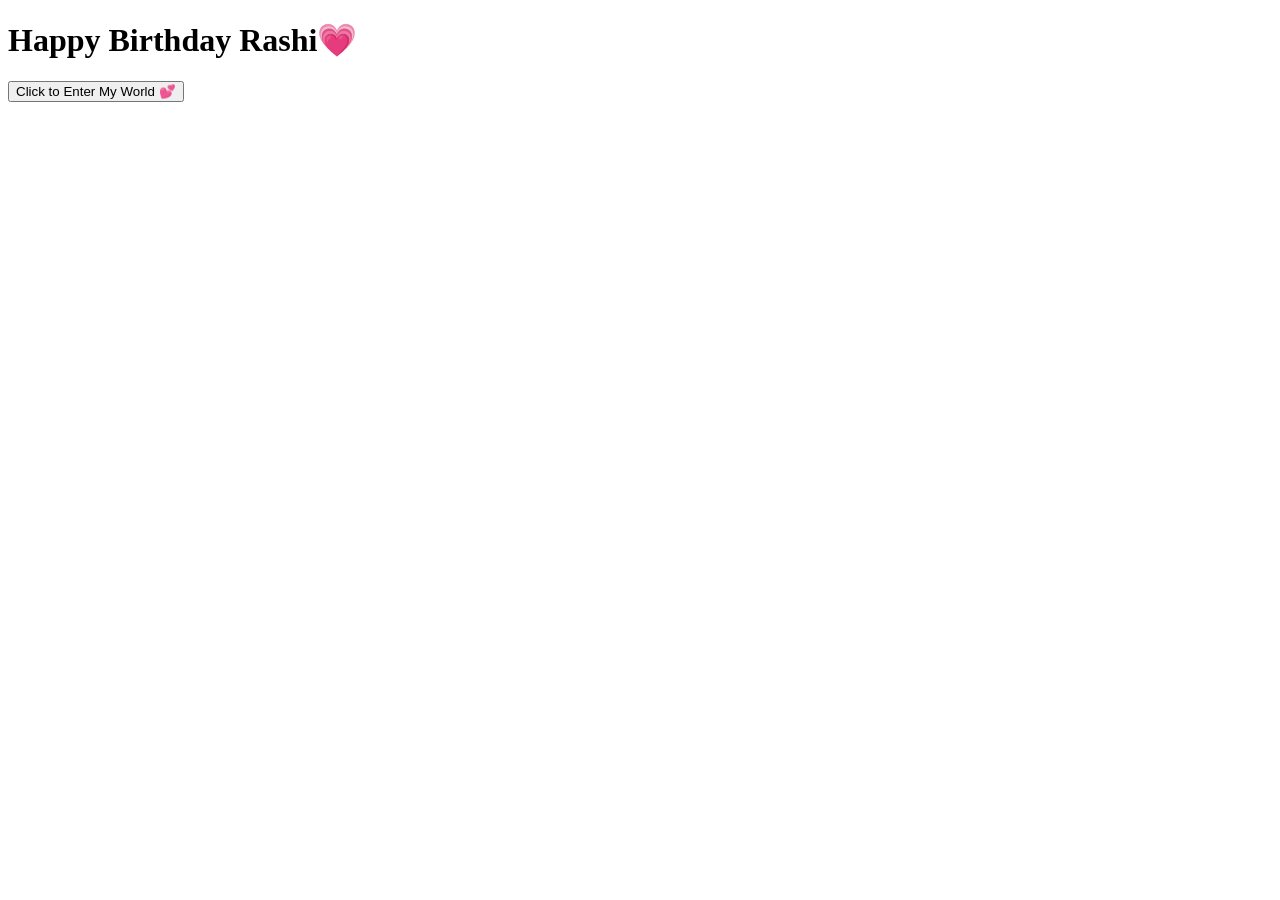
==== index.html @ a5a4af19 "Update index.html" ====
<!DOCTYPE html>
<html lang="en">
<head>
    <meta charset="UTF-8">
    <meta name="viewport" content="width=device-width, initial-scale=1.0">
    <title>Happy Birthday</title>
    <script src="https://cdnjs.cloudflare.com/ajax/libs/gsap/3.12.2/gsap.min.js"></script>
    <link rel="stylesheet" href="style.css">
    
</head>
<body>
    <div class="cursor"></div>
    <div class="container">
        <h1>Happy Birthday Rashi💗</h1>
        <div class="greeting"></div>
        <button class="cta-button">Click to Enter My World 💕</button>
    </div>

    <script src="script.js">
        
    </script>
</body>
</html>
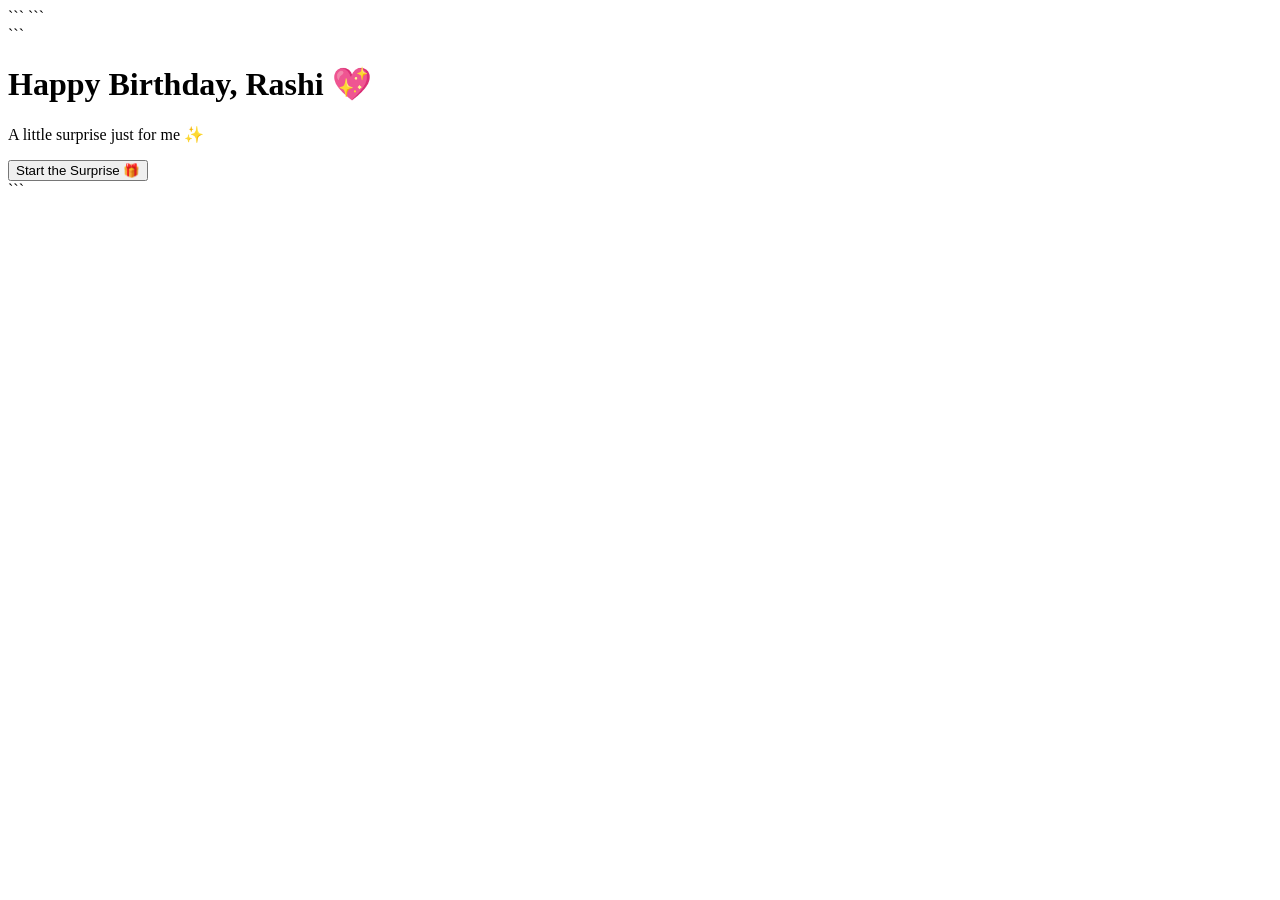
==== commit 2be024ef: "Update index.html" ====
--- a/index.html
+++ b/index.html
@@ -1,23 +1,30 @@
 <!DOCTYPE html>
+
 <html lang="en">
 <head>
     <meta charset="UTF-8">
     <meta name="viewport" content="width=device-width, initial-scale=1.0">
-    <title>Happy Birthday</title>
-    <script src="https://cdnjs.cloudflare.com/ajax/libs/gsap/3.12.2/gsap.min.js"></script>
-    <link rel="stylesheet" href="style.css">
-    
+    <title>Happy Birthday 🎉</title>
+
+```
+<script src="https://cdnjs.cloudflare.com/ajax/libs/gsap/3.12.2/gsap.min.js"></script>
+<link rel="stylesheet" href="style.css">
+```
+
 </head>
+
 <body>
     <div class="cursor"></div>
-    <div class="container">
-        <h1>Happy Birthday Rashi💗</h1>
-        <div class="greeting"></div>
-        <button class="cta-button">Click to Enter My World 💕</button>
-    </div>
 
-    <script src="script.js">
-        
-    </script>
+```
+<div class="container">
+    <h1>Happy Birthday, Rashi 💖</h1>
+    <p class="greeting">A little surprise just for me ✨</p>
+    <button class="cta-button">Start the Surprise 🎁</button>
+</div>
+
+<script src="script.js"></script>
+```
+
 </body>
 </html>
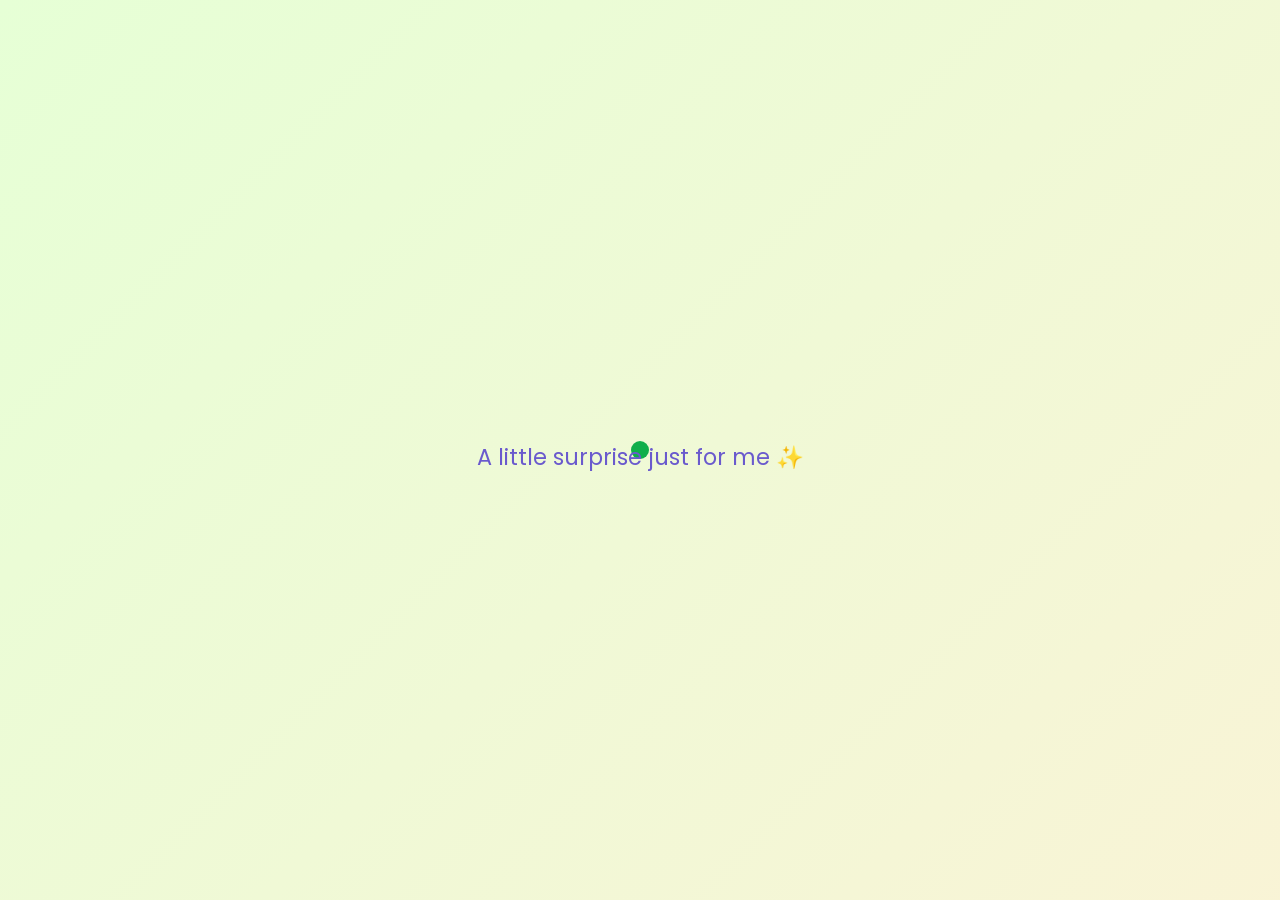
==== commit d7da5a5b: "Update index.html" ====
--- a/index.html
+++ b/index.html
@@ -6,17 +6,17 @@
     <meta name="viewport" content="width=device-width, initial-scale=1.0">
     <title>Happy Birthday 🎉</title>
 
-```
+
 <script src="https://cdnjs.cloudflare.com/ajax/libs/gsap/3.12.2/gsap.min.js"></script>
 <link rel="stylesheet" href="style.css">
-```
+
 
 </head>
 
 <body>
     <div class="cursor"></div>
 
-```
+
 <div class="container">
     <h1>Happy Birthday, Rashi 💖</h1>
     <p class="greeting">A little surprise just for me ✨</p>
@@ -24,7 +24,7 @@
 </div>
 
 <script src="script.js"></script>
-```
+
 
 </body>
 </html>
--- a/style.css
+++ b/style.css
@@ -0,0 +1,96 @@
+@import url('https://fonts.googleapis.com/css2?family=Poppins:wght@400;600&display=swap');
+
+* {
+  margin: 0;
+  padding: 0;
+  box-sizing: border-box;
+  }
+
+body {
+min-height: 100vh;
+display: flex;
+align-items: center;
+justify-content: center;
+background: linear-gradient(-45deg, #ffd6e8, #e0f7ff, #fff0d6, #e6ffd6);
+background-size: 400% 400%;
+animation: gradientBG 12s ease infinite;
+font-family: 'Poppins', sans-serif;
+overflow: hidden;
+position: relative;
+}
+
+/* Custom Cursor */
+.cursor {
+width: 18px;
+height: 18px;
+background: #ff4b8b;
+border-radius: 50%;
+position: fixed;
+pointer-events: none;
+mix-blend-mode: difference;
+transition: transform 0.15s ease;
+}
+
+/* Container */
+.container {
+text-align: center;
+z-index: 1;
+padding: 20px;
+}
+
+/* Heading */
+h1 {
+font-size: 3.5rem;
+color: #ff4b8b;
+margin-bottom: 1.5rem;
+opacity: 0;
+letter-spacing: 2px;
+}
+
+/* Greeting text */
+.greeting {
+font-size: 1.4rem;
+color: #6a5acd;
+margin-bottom: 2.5rem;
+min-height: 2em;
+}
+
+/* Button */
+.cta-button {
+padding: 12px 30px;
+font-size: 1.1rem;
+background: linear-gradient(45deg, #ff4b8b, #ff8fb1);
+border: none;
+border-radius: 50px;
+color: white;
+cursor: pointer;
+box-shadow: 0 0 15px rgba(255, 75, 139, 0.4);
+transition: all 0.3s ease;
+opacity: 0;
+}
+
+.cta-button:hover {
+transform: scale(1.12);
+box-shadow: 0 0 25px rgba(255, 75, 139, 0.6);
+}
+
+/* Floating emojis */
+.floating {
+position: absolute;
+pointer-events: none;
+opacity: 0;
+}
+
+/* Background animation */
+@keyframes gradientBG {
+0% { background-position: 0% 50%; }
+50% { background-position: 100% 50%; }
+100% { background-position: 0% 50%; }
+}
+
+/* Responsive */
+@media (max-width: 768px) {
+h1 { font-size: 2.2rem; }
+.greeting { font-size: 1.1rem; }
+.cta-button { font-size: 1rem; }
+}
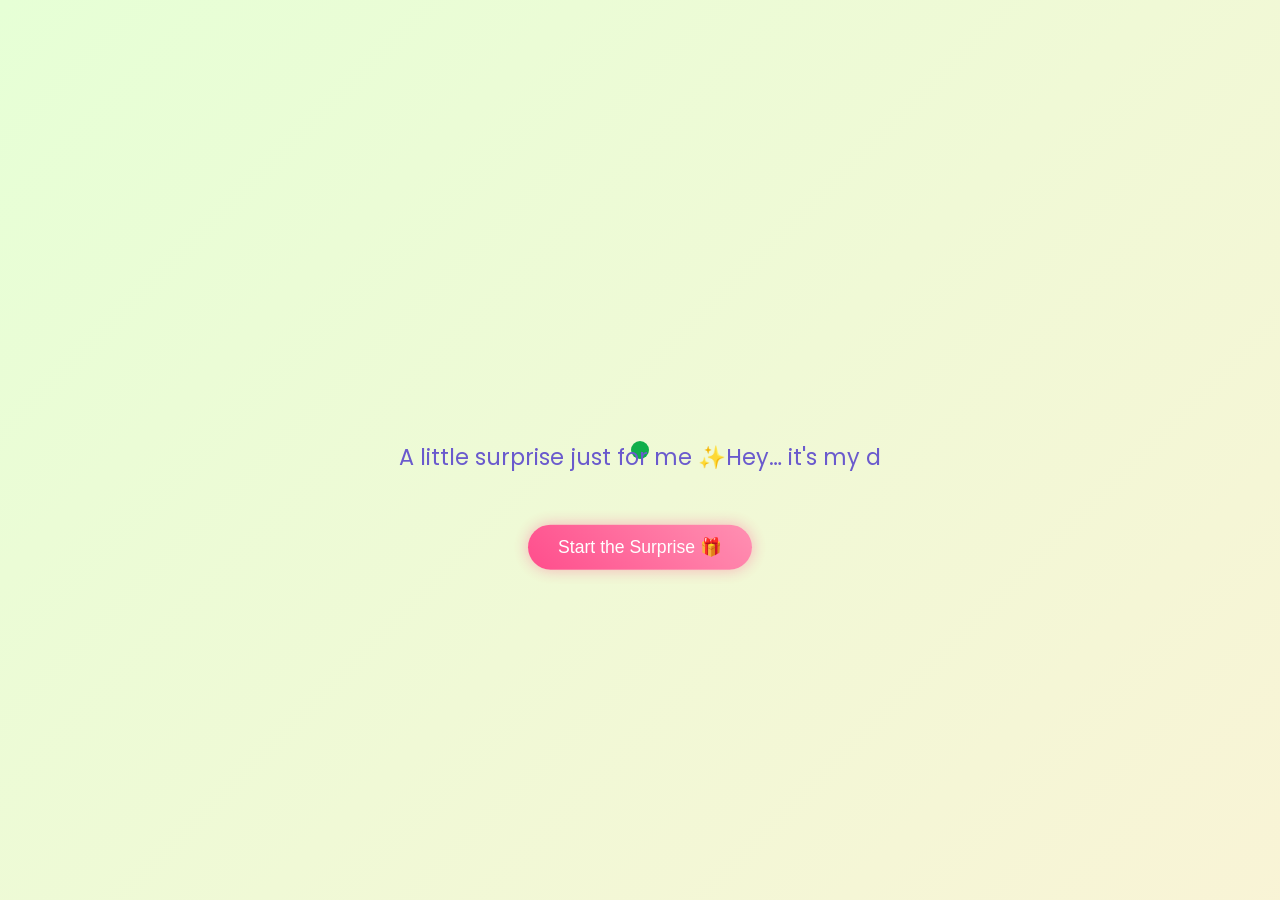
==== commit 323c2c0b: "Update index.html" ====
--- a/index.html
+++ b/index.html
@@ -20,7 +20,9 @@
 <div class="container">
     <h1>Happy Birthday, Rashi 💖</h1>
     <p class="greeting">A little surprise just for me ✨</p>
-    <button class="cta-button">Start the Surprise 🎁</button>
+   <button class="cta-button" onclick="window.location.href='cause.html'">
+    Start the Surprise 🎁
+</button>
 </div>
 
 <script src="script.js"></script>
--- a/style.css
+++ b/style.css
@@ -66,7 +66,7 @@
 cursor: pointer;
 box-shadow: 0 0 15px rgba(255, 75, 139, 0.4);
 transition: all 0.3s ease;
-opacity: 0;
+opacity: 1;
 }
 
 .cta-button:hover {
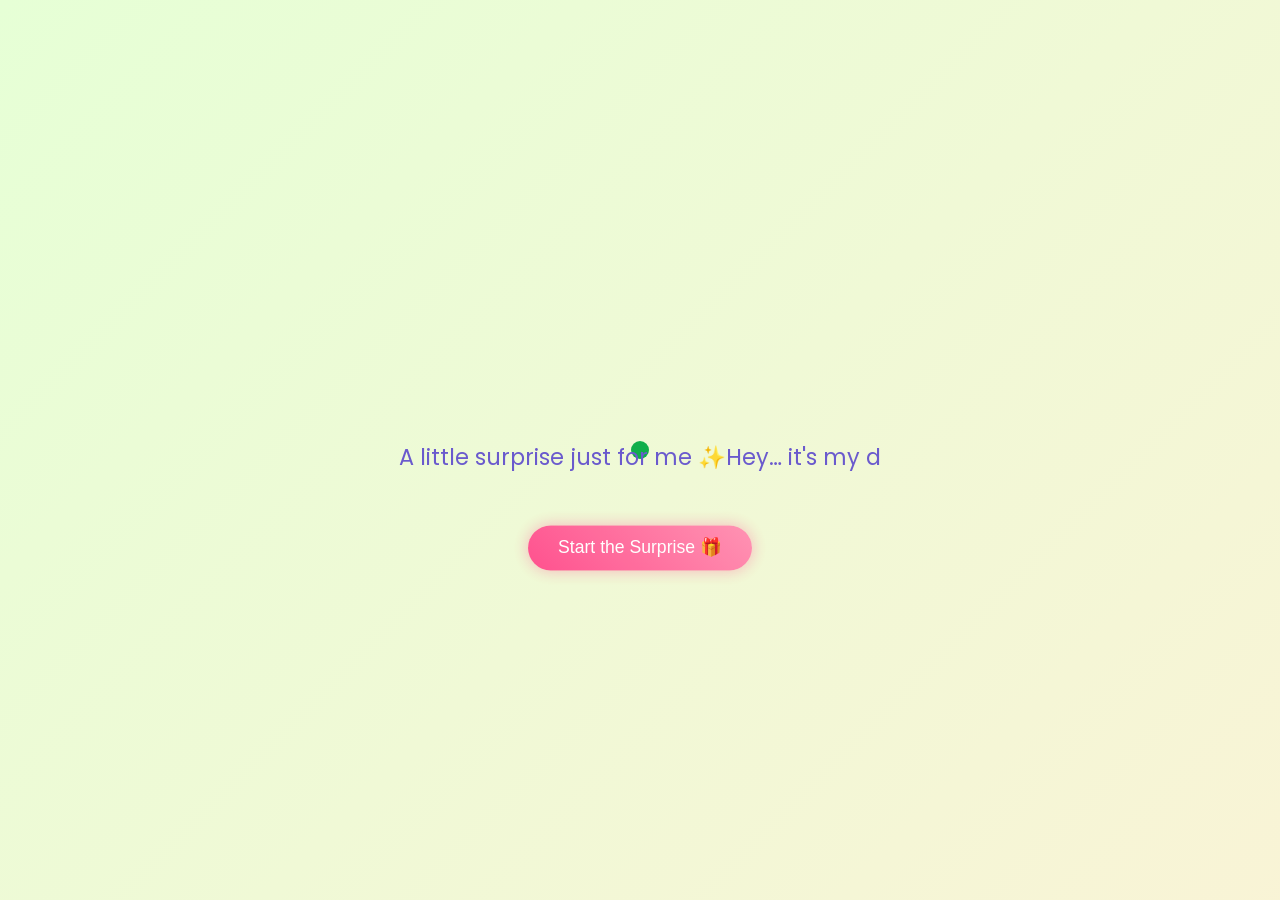
==== commit ef93ef6c: "Update index.html" ====
--- a/index.html
+++ b/index.html
@@ -21,8 +21,7 @@
     <h1>Happy Birthday, Rashi 💖</h1>
     <p class="greeting">A little surprise just for me ✨</p>
    <button class="cta-button" onclick="window.location.href='cause.html'">
-    Start the Surprise 🎁
-</button>
+    Start the Surprise 🎁 </button>
 </div>
 
 <script src="script.js"></script>
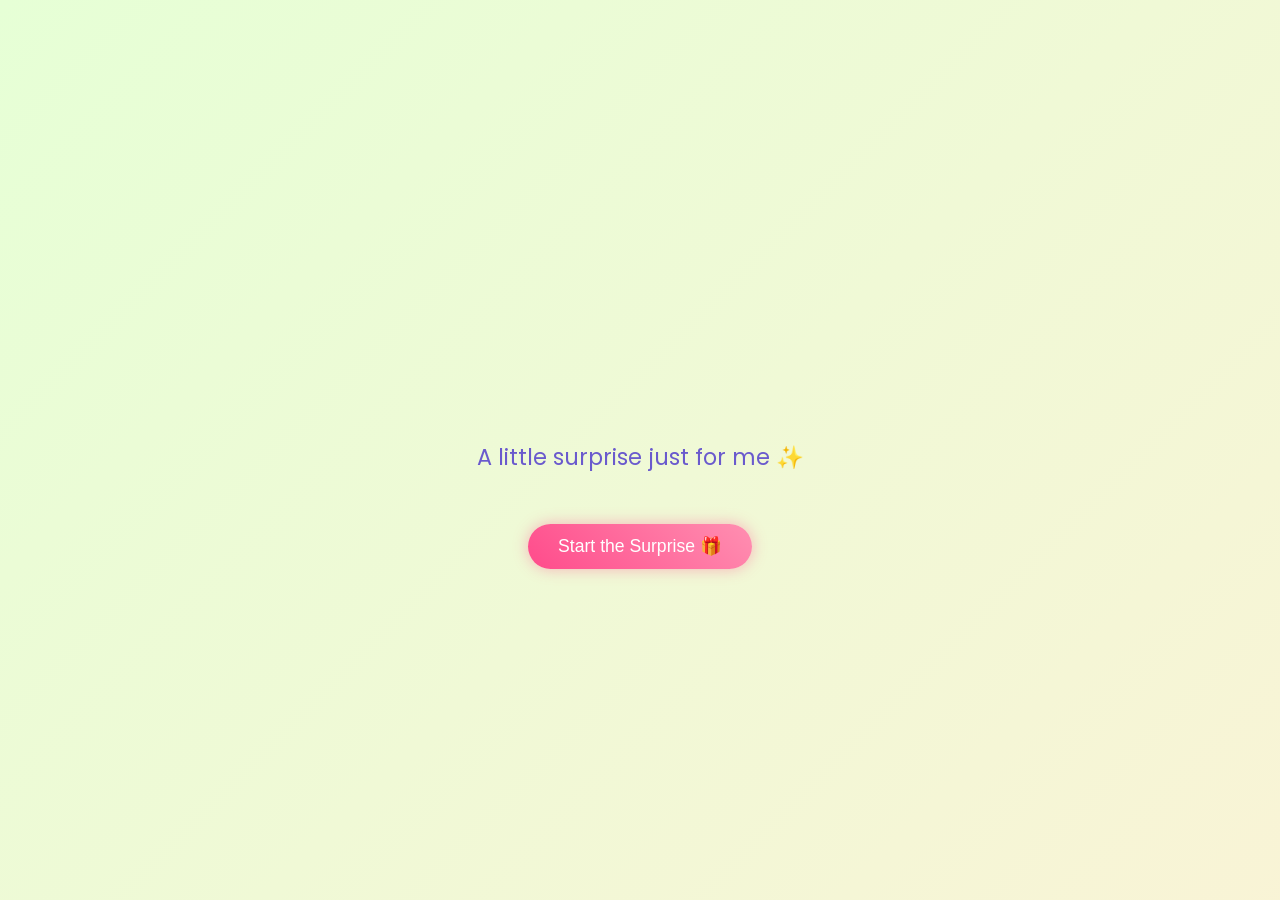
==== commit bea38deb: "Update index.html" ====
--- a/index.html
+++ b/index.html
@@ -7,25 +7,25 @@
     <title>Happy Birthday 🎉</title>
 
 
-<script src="https://cdnjs.cloudflare.com/ajax/libs/gsap/3.12.2/gsap.min.js"></script>
 <link rel="stylesheet" href="style.css">
 
 
 </head>
 
 <body>
-    <div class="cursor"></div>
-
 
 <div class="container">
     <h1>Happy Birthday, Rashi 💖</h1>
     <p class="greeting">A little surprise just for me ✨</p>
-   <button class="cta-button" onclick="window.location.href='cause.html'">
-    Start the Surprise 🎁 </button>
+
+
+
+<button class="cta-button" onclick="window.location.href='cause.html'">
+    Start the Surprise 🎁
+</button>
+
+
 </div>
-
-<script src="script.js"></script>
-
 
 </body>
 </html>
